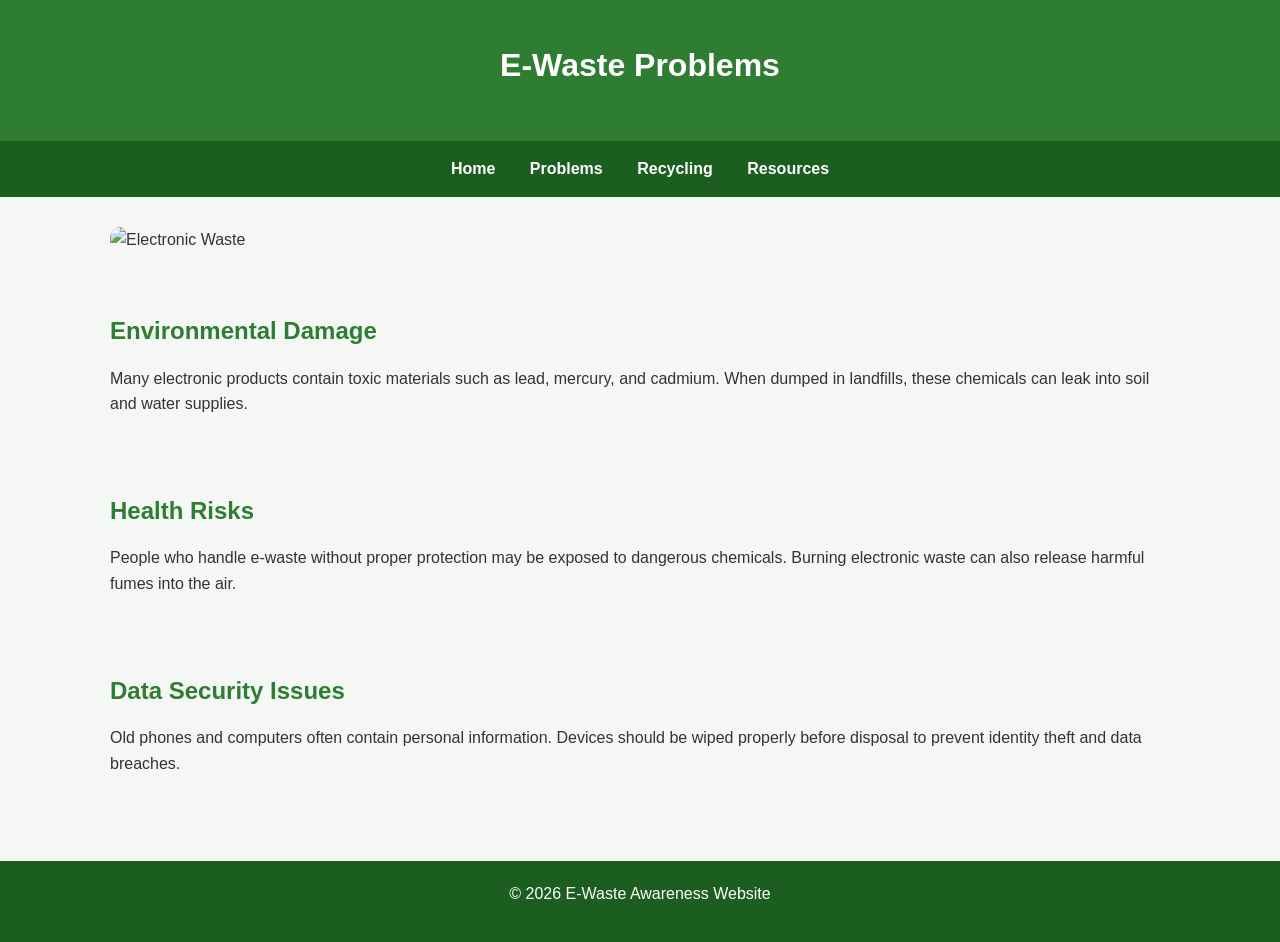
==== problems.html @ d20be6e4 "" ====
<!DOCTYPE html>
<html lang="en">
<head>
<meta charset="UTF-8">
<meta name="viewport" content="width=device-width, initial-scale=1.0">
<title>E-Waste Awareness | Problems</title>
<link rel="stylesheet" href="style.css">
</head>
<body>

<header>
    <h1>E-Waste Problems</h1>
</header>

<nav>
    <a href="index.html">Home</a>
    <a href="problems.html">Problems</a>
    <a href="recycling.html">Recycling</a>
    <a href="resources.html">Resources</a>
</nav>

<section>
    <img src="images/ewaste2.jpg" alt="Electronic Waste">
</section>

<section>
    <h2>Environmental Damage</h2>

    <p>
        Many electronic products contain toxic materials such as lead,
        mercury, and cadmium. When dumped in landfills, these chemicals
        can leak into soil and water supplies.
    </p>
</section>

<section>
    <h2>Health Risks</h2>

    <p>
        People who handle e-waste without proper protection may be exposed
        to dangerous chemicals. Burning electronic waste can also release
        harmful fumes into the air.
    </p>
</section>

<section>
    <h2>Data Security Issues</h2>

    <p>
        Old phones and computers often contain personal information.
        Devices should be wiped properly before disposal to prevent
        identity theft and data breaches.
    </p>
</section>

<footer>
    <p>&copy; 2026 E-Waste Awareness Website</p>
</footer>

</body>
</html>
---- style.css ----
*{
    margin:0;
    padding:0;
    box-sizing:border-box;
}

body{
    font-family:Arial, sans-serif;
    background:#f4f7f4;
    color:#333;
    line-height:1.6;
}

header{
    background:#2e7d32;
    color:white;
    text-align:center;
    padding:40px 20px;
}

header h1{
    margin-bottom:10px;
}

nav{
    background:#1b5e20;
    padding:15px;
    text-align:center;
}

nav a{
    color:white;
    text-decoration:none;
    margin:0 15px;
    font-weight:bold;
}

nav a:hover{
    color:#c8e6c9;
}

section{
    max-width:1100px;
    margin:auto;
    padding:30px 20px;
}

.hero img,
section img{
    width:100%;
    max-height:500px;
    object-fit:cover;
    border-radius:10px;
}

h2{
    color:#2e7d32;
    margin-bottom:15px;
}

p{
    margin-bottom:15px;
}

.cards{
    display:grid;
    grid-template-columns:repeat(auto-fit,minmax(200px,1fr));
    gap:15px;
    margin-top:20px;
}

.card{
    background:white;
    padding:20px;
    text-align:center;
    border-radius:10px;
    box-shadow:0 2px 10px rgba(0,0,0,.1);
    font-size:18px;
}

ul{
    padding-left:20px;
}

li{
    margin-bottom:10px;
}

.button{
    display:inline-block;
    background:#2e7d32;
    color:white;
    padding:12px 20px;
    margin:10px;
    border-radius:6px;
    text-decoration:none;
}

.button:hover{
    background:#1b5e20;
}

form{
    background:white;
    padding:25px;
    border-radius:10px;
    box-shadow:0 2px 10px rgba(0,0,0,.1);
}

input,
textarea{
    width:100%;
    padding:12px;
    margin-top:5px;
    margin-bottom:15px;
    border:1px solid #ccc;
    border-radius:5px;
}

button{
    background:#2e7d32;
    color:white;
    border:none;
    padding:12px 20px;
    border-radius:5px;
    cursor:pointer;
}

button:hover{
    background:#1b5e20;
}

footer{
    background:#1b5e20;
    color:white;
    text-align:center;
    padding:20px;
    margin-top:40px;
}

@media(max-width:768px){
    nav a{
        display:block;
        margin:10px 0;
    }
}
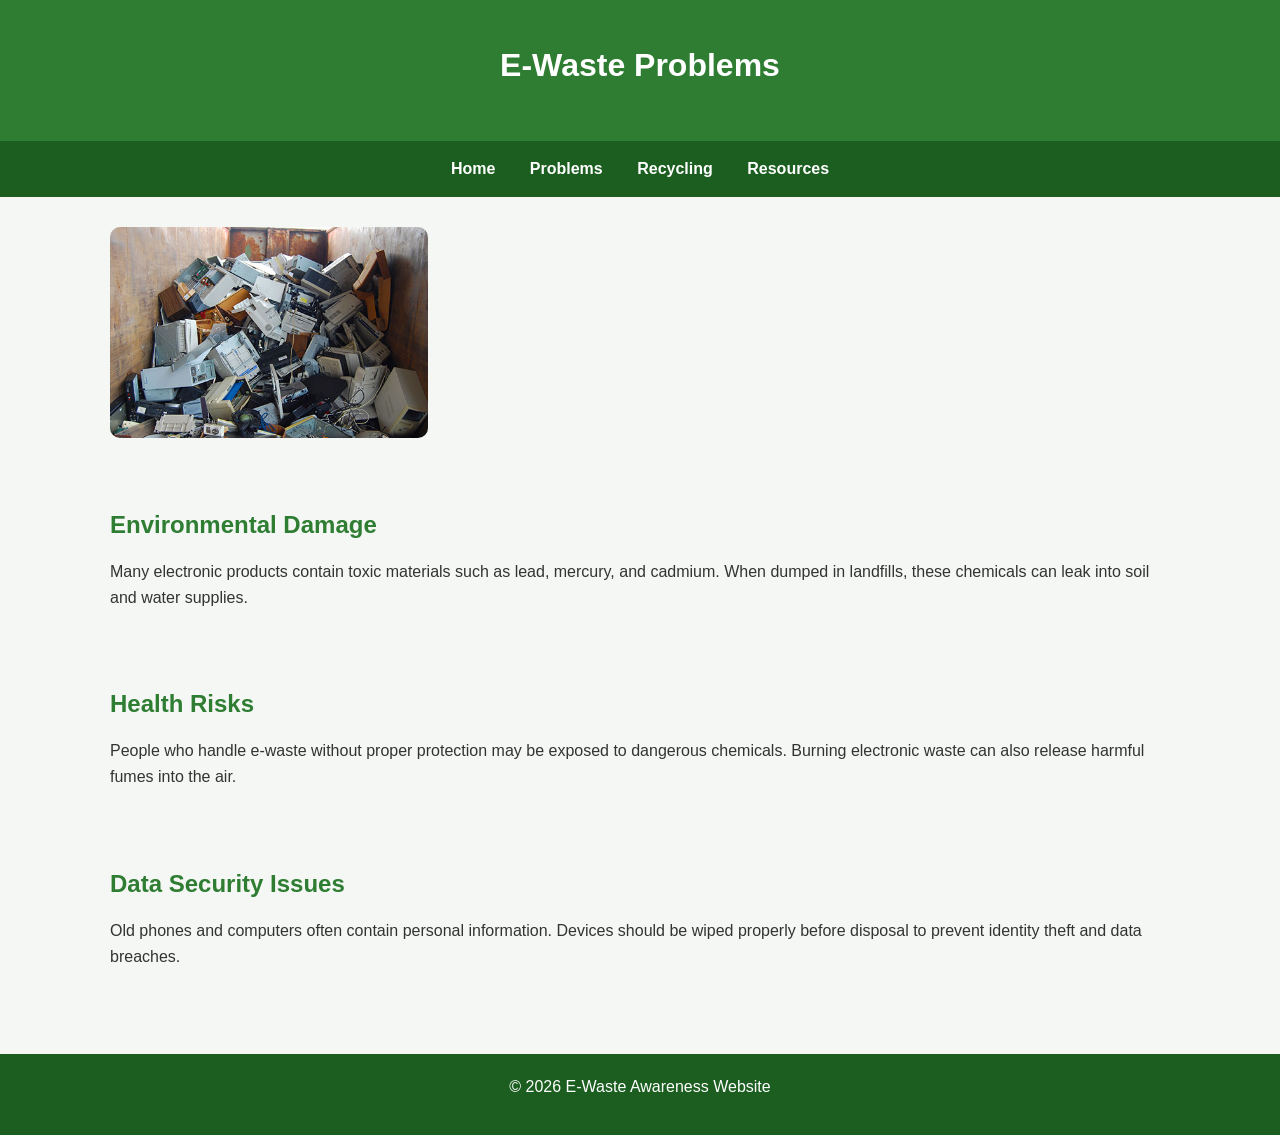
==== commit f183fb4d: "" ====
--- a/problems.html
+++ b/problems.html
@@ -20,7 +20,7 @@
 </nav>
 
 <section>
-    <img src="images/ewaste2.jpg" alt="Electronic Waste">
+    <img src="images/computer-1920.jpg" alt="Electronic Waste">
 </section>
 
 <section>
--- a/style.css
+++ b/style.css
@@ -47,7 +47,7 @@
 
 .hero img,
 section img{
-    width:100%;
+    width:30%;
     max-height:500px;
     object-fit:cover;
     border-radius:10px;
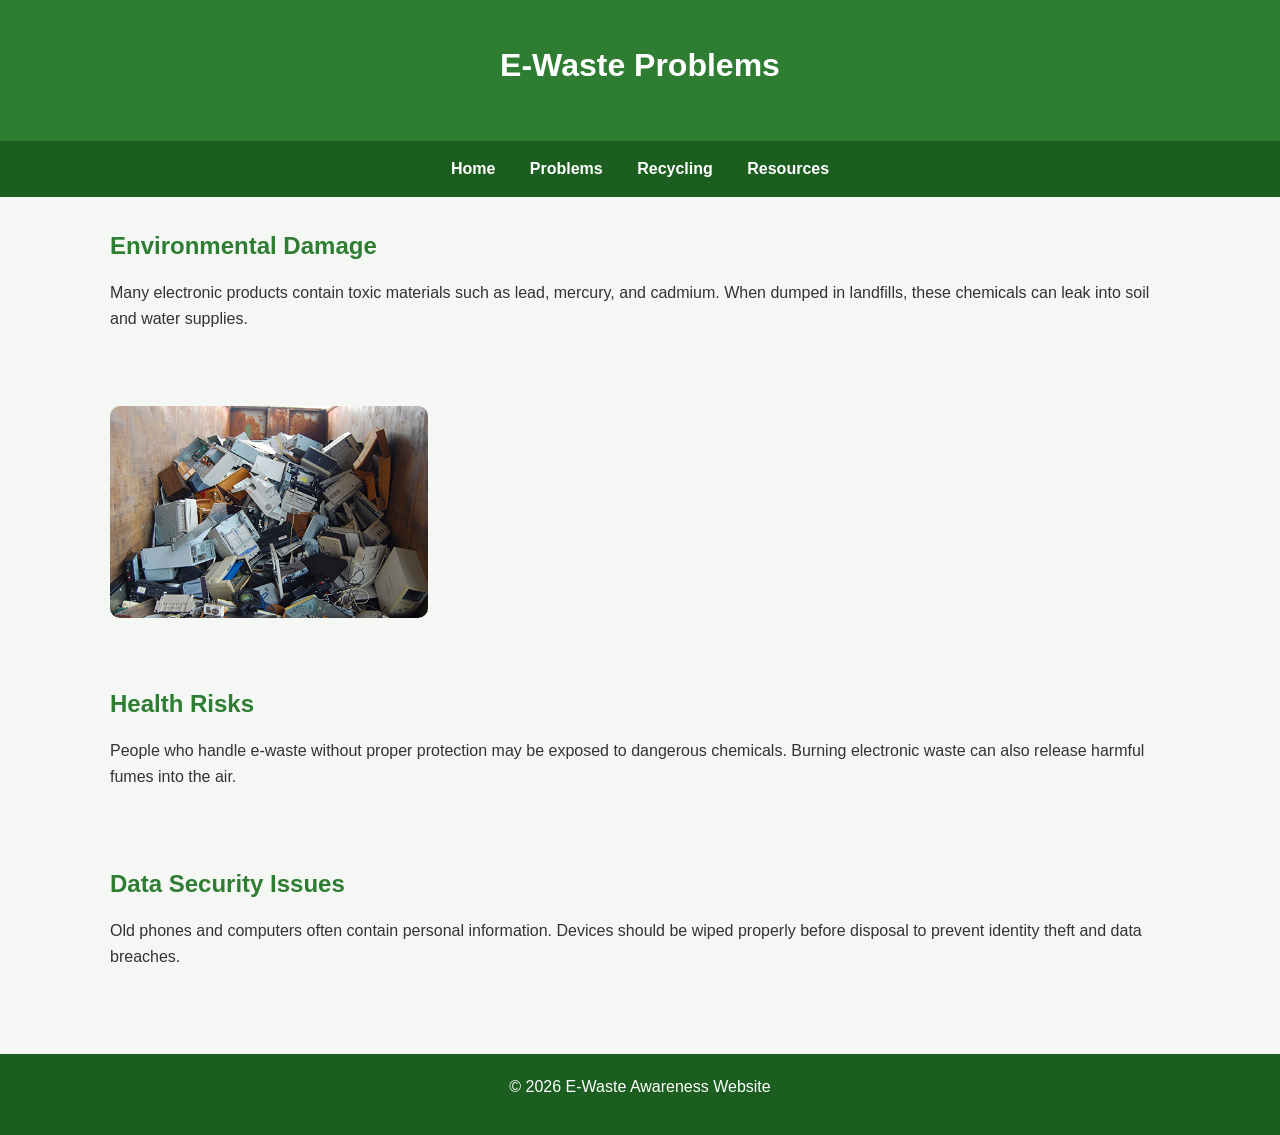
==== commit 7a813775: "" ====
--- a/problems.html
+++ b/problems.html
@@ -19,9 +19,7 @@
     <a href="resources.html">Resources</a>
 </nav>
 
-<section>
-    <img src="images/computer-1920.jpg" alt="Electronic Waste">
-</section>
+
 
 <section>
     <h2>Environmental Damage</h2>
@@ -31,6 +29,10 @@
         mercury, and cadmium. When dumped in landfills, these chemicals
         can leak into soil and water supplies.
     </p>
+</section>
+
+<section>
+    <img src="images/computer-1920.jpg" alt="Electronic Waste">
 </section>
 
 <section>
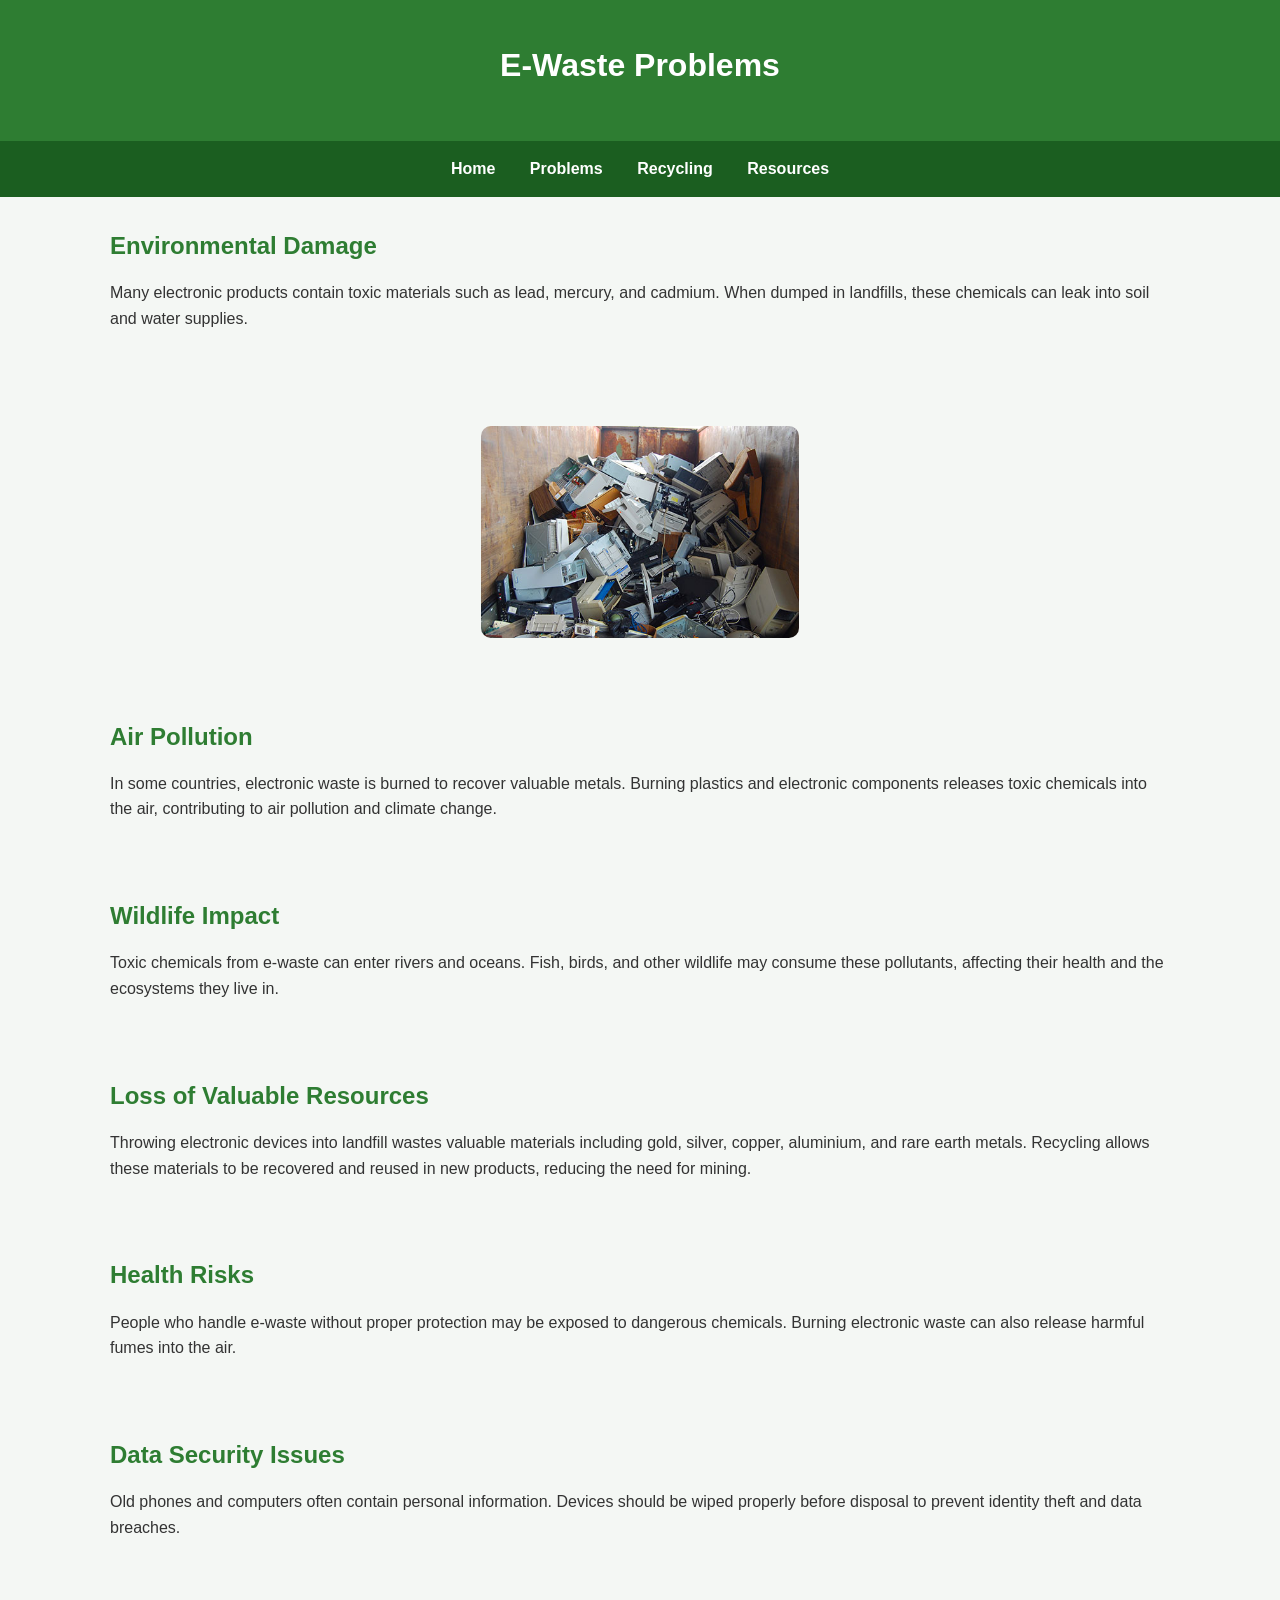
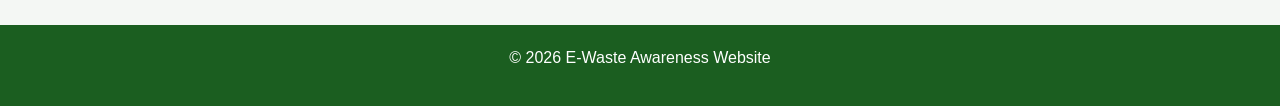
==== commit b0e1dcbd: "" ====
--- a/problems.html
+++ b/problems.html
@@ -35,6 +35,42 @@
     <img src="images/computer-1920.jpg" alt="Electronic Waste">
 </section>
 
+
+<section>
+    <h2>Air Pollution</h2>
+
+    <p>
+        In some countries, electronic waste is burned to recover valuable
+        metals. Burning plastics and electronic components releases toxic
+        chemicals into the air, contributing to air pollution and climate
+        change.
+    </p>
+</section>
+
+
+<section>
+    <h2>Wildlife Impact</h2>
+
+    <p>
+        Toxic chemicals from e-waste can enter rivers and oceans. Fish,
+        birds, and other wildlife may consume these pollutants, affecting
+        their health and the ecosystems they live in.
+    </p>
+</section>
+
+
+<section>
+    <h2>Loss of Valuable Resources</h2>
+
+    <p>
+        Throwing electronic devices into landfill wastes valuable materials
+        including gold, silver, copper, aluminium, and rare earth metals.
+        Recycling allows these materials to be recovered and reused in new
+        products, reducing the need for mining.
+    </p>
+</section>
+
+
 <section>
     <h2>Health Risks</h2>
 
--- a/style.css
+++ b/style.css
@@ -53,6 +53,27 @@
     border-radius:10px;
 }
 
+.recycle img{
+    width:20%;
+    max-height:500px;
+    object-fit:cover;
+    border-radius:10px;
+}
+
+
+.hero,
+.recycle{
+    text-align:center;
+}
+
+.hero img,
+.recycle img,
+section img{
+    display:block;
+    margin:20px auto;
+}
+
+
 h2{
     color:#2e7d32;
     margin-bottom:15px;
@@ -72,11 +93,25 @@
 .card{
     background:white;
     padding:20px;
+    border-radius:10px;
     text-align:center;
-    border-radius:10px;
-    box-shadow:0 2px 10px rgba(0,0,0,.1);
-    font-size:18px;
+    box-shadow:0 4px 10px rgba(0,0,0,.1);
+    transition:.3s;
 }
+
+.card:hover{
+    transform:translateY(-5px);
+}
+
+
+.fact{
+    background:#e8f5e9;
+    border-left:6px solid #2e7d32;
+    padding:20px;
+    border-radius:8px;
+    margin:30px auto;
+}
+
 
 ul{
     padding-left:20px;
